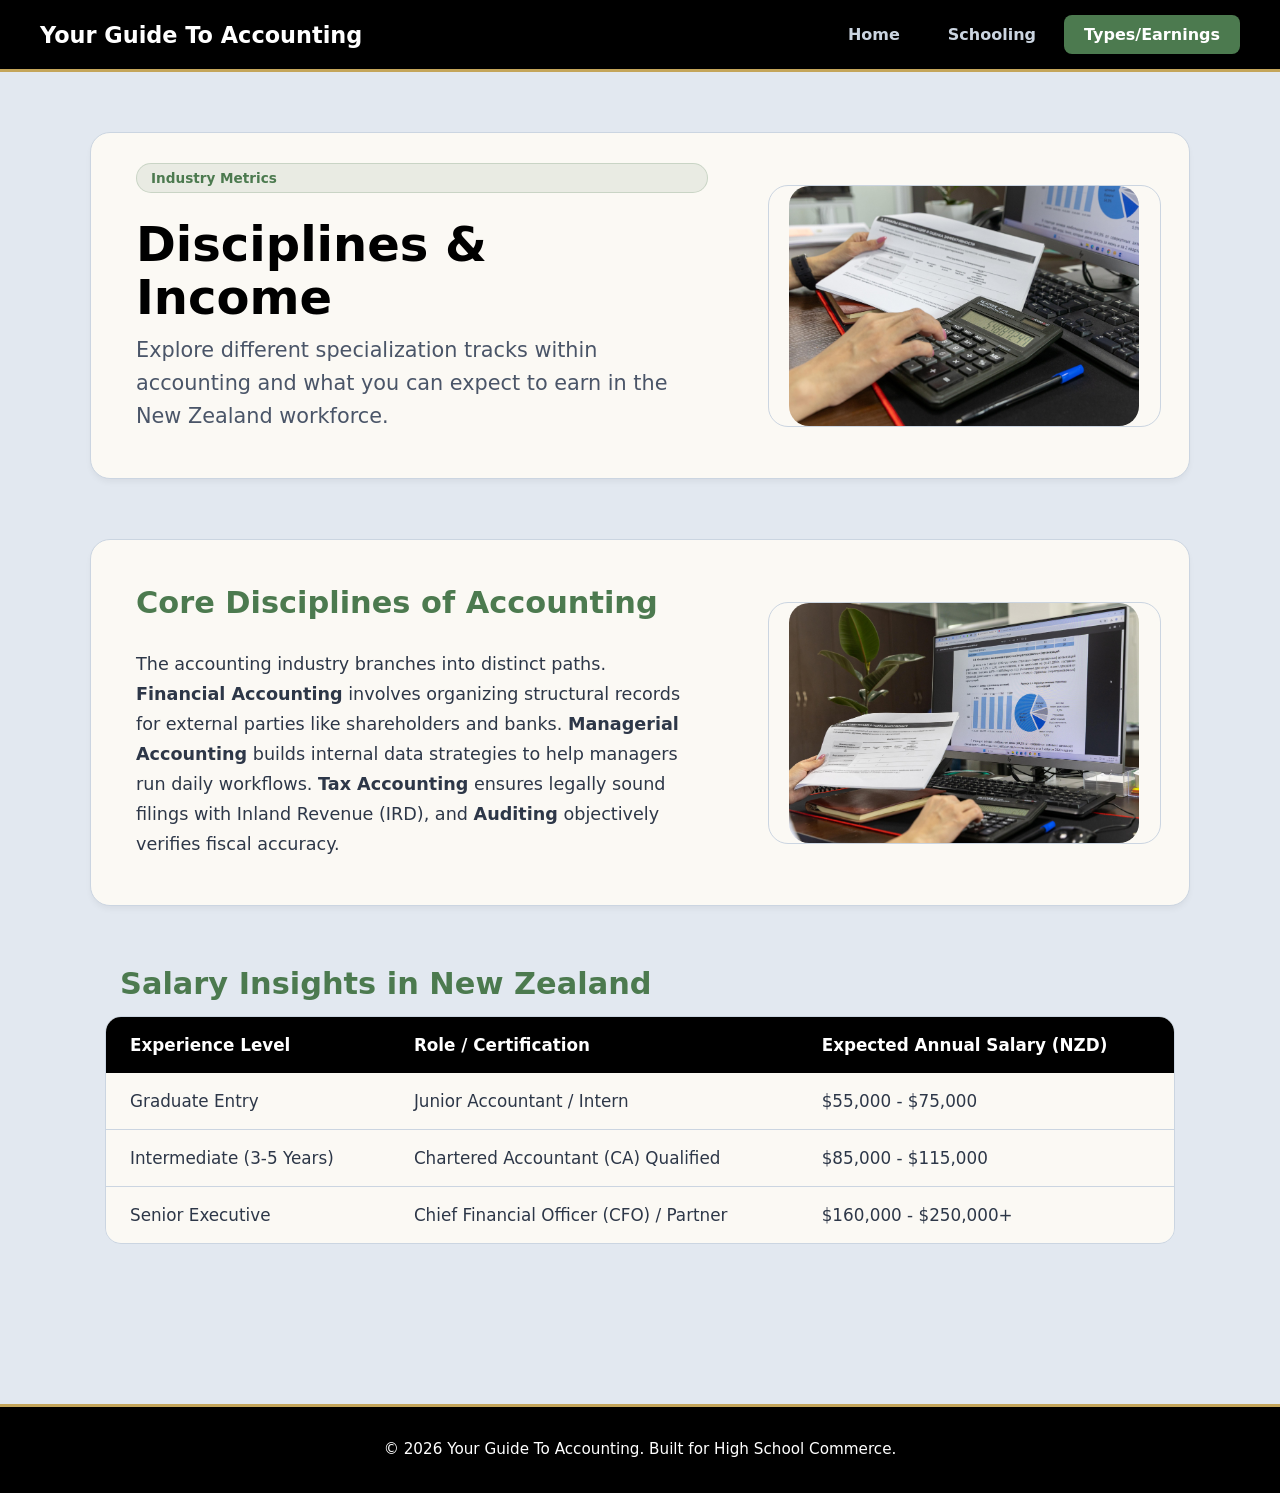
==== earnings.html @ c24c5341 "First upload of accounting website" ====
<!DOCTYPE html> 

<html lang="en"> 

<head> 

    <meta charset="UTF-8" /> 

    <meta name="viewport" content="width=device-width, initial-scale=1.0" /> 

    <title>Your Guide To Accounting - Types &amp; Earnings</title> 

    <link rel="stylesheet" href="style.css" /> 

</head> 

<body> 

 

    <!-- Top bar menu --> 

    <header class="header-container"> 

        <span class="site-title">Your Guide To Accounting</span> 

        <ul class="navbar"> 

            <li><a href="index.html">Home</a></li> 

            <li><a href="schooling.html">Schooling</a></li> 

            <li><a href="earnings.html" class="active">Types/Earnings</a></li> 

        </ul> 

    </header> 

     

    <main class="container"> 

         

        <!-- Main introduction section row --> 

        <section class="content-row"> 

            <div class="text-block"> 

                <span class="badge">Industry Metrics</span> 

                <h1 class="hero-title">Disciplines &amp; Income</h1> 

                <p class="hero-subtitle"> 

                    Explore different specialization tracks within accounting and what you can expect to earn in the New Zealand workforce. 

                </p> 

            </div> 

            <div class="image-block"> 

                <img src="images/pexels-bia-limova-1908542654-33175649.jpg" alt="Hand writing calculations near a calculator on a business workspace" /> 

            </div> 

        </section> 

 

        <!-- Explaining the different types of accounting --> 

        <section class="content-row"> 

            <div class="text-block"> 

                <h2>Core Disciplines of Accounting</h2> 

                <p> 

                    The accounting industry branches into distinct paths. <strong>Financial Accounting</strong> involves organizing structural records for external parties like shareholders and banks. <strong>Managerial Accounting</strong> builds internal data strategies to help managers run daily workflows. <strong>Tax Accounting</strong> ensures legally sound filings with Inland Revenue (IRD), and <strong>Auditing</strong> objectively verifies fiscal accuracy. 

                </p> 

            </div> 

            <div class="image-block"> 

                <img src="images/pexels-bia-limova-1908542654-33175656.jpg" alt="A person working through dynamic corporate spreadsheets on a monitor" /> 

            </div> 

        </section> 

         

        <!-- This section creates a formatted data table to show salary info --> 

        <section class="table-section"> 

            <h2>Salary Insights in New Zealand</h2> 

            <div class="table-wrapper"> 

                <table class="data-table"> 

                    <thead> 

                        <tr> 

                            <th>Experience Level</th> 

                            <th>Role / Certification</th> 

                            <th>Expected Annual Salary (NZD)</th> 

                        </tr> 

                    </thead> 

                    <tbody> 

                        <tr> 

                            <td>Graduate Entry</td> 

                            <td>Junior Accountant / Intern</td> 

                            <td>$55,000 - $75,000</td> 

                        </tr> 

                        <tr> 

                            <td>Intermediate (3-5 Years)</td> 

                            <td>Chartered Accountant (CA) Qualified</td> 

                            <td>$85,000 - $115,000</td> 

                        </tr> 

                        <tr> 

                            <td>Senior Executive</td> 

                            <td>Chief Financial Officer (CFO) / Partner</td> 

                            <td>$160,000 - $250,000+</td> 

                        </tr> 

                    </tbody> 

                </table> 

            </div> 

        </section> 

 

    </main> 

 

    <footer class="site-footer"> 

        <p>&copy; 2026 Your Guide To Accounting. Built for High School Commerce.</p> 

    </footer> 

 

</body> 

</html>
---- style.css ----
/* GENERAL STYLES FOR THE WHOLE PAGE */ 

body {  

    margin: 0;  

    padding: 0;  

    font-family: system-ui, -apple-system, BlinkMacSystemFont, "Segoe UI", Roboto, sans-serif; 

    background-color: #e2e8f0; /* Soft silver grey background canvas */ 

    color: #000000;             

} 

 

h1 { 

    color: #000000; 

} 

 

h2 { 

    color: #4C7A4F;            /* Section titles use your Kawakawa Green */ 

    font-size: 1.9rem; 

    margin: 15px; 

    font-weight: 700; 

} 

 

p { 

    font-size: 1.1rem; 

    line-height: 1.7;  

    margin: 15px; 

    color: #2d3748;            /* Dark charcoal text for comfortable reading */ 

} 

 

/* TOP BAR MENU AND BUTTON STYLES */ 

.header-container { 

    display: flex; 

    justify-content: space-between;  

    align-items: center; 

    background-color: #000000;      /* Pure black navigation header bar */ 

    padding: 5px 40px; 

    border-bottom: 3px solid #C4A55A; /* Gold ribbon indicator under the navbar */ 

} 

 

.site-title { 

    font-size: 1.4rem; 

    font-weight: bold; 

    color: #ffffff; 

} 

 

.navbar { 

    list-style-type: none;  

    margin: 0;  

    padding: 10px 0;  

    display: flex;          

    gap: 8px;               

} 

 

.navbar li a {  

    display: block;  

    color: #cbd5e1;  

    text-align: center;  

    padding: 10px 20px;  

    text-decoration: none;  

    font-weight: 600; 

    transition: all 0.2s ease;  

} 

 

/* This triggers when the user hovers their mouse cursor over a menu item */ 

.navbar li a:hover {  

    color: #C4A55A; /* Menu links slide into Gold on hover */ 

} 

 

/* This colors the button for whatever page the user is currently looking at */ 

.navbar li a.active { 

    color: #ffffff; 

    background-color: #4C7A4F; /* Current page tag matches your Green hex */ 

    border-radius: 8px; 

} 

 

/* TWO COLUMN CONTENT ROW STYLES (TEXT + IMAGE SIDE-BY-SIDE) */ 

.container { 

    max-width: 1100px;  

    margin: 0 auto;     

    padding: 20px; 

    margin-top: 40px; 

} 

 

.content-row { 

    display: grid; 

    grid-template-columns: 1.2fr 0.8fr;  

    gap: 60px; 

    align-items: center; 

    margin-bottom: 60px; 

    background-color: #fbf9f4; /* CHANGED: Clean cream beige inside content boxes */ 

    padding: 30px; 

    border-radius: 20px; 

    border: 1px solid #cbd5e1; 

    box-shadow: 0 4px 6px -1px rgba(0, 0, 0, 0.05); 

} 

 

.text-block { 

    display: flex; 

    flex-direction: column; 

    justify-content: center; 

} 

 

.image-block { 

    width: 100%; 

    display: flex; 

    justify-content: center; 

    overflow: hidden;  

    border-radius: 20px; 

    border: 1px solid #cbd5e1; 

} 

 

.image-block img { 

    width: 100%; 

    max-width: 350px; 

    height: 240px;        

    object-fit: cover;    

    border-radius: 20px;  

    transition: transform 0.4s ease;  

} 

 

.image-block:hover img { 

    transform: scale(1.05);  

} 

 

.hero-title { 

    font-size: 3rem; 

    font-weight: 800; 

    margin: 15px 15px 5px 15px; 

    line-height: 1.1; 

} 

 

.hero-subtitle { 

    color: #4a5568; 

    font-size: 1.3rem; 

    font-weight: normal; 

    line-height: 1.6; 

    margin: 5px 15px 15px 15px; 

} 

 

/* SCHOOLING PATHWAY TIMELINE AND GRID STYLES */ 

.badge { 

    display: inline-block; 

    background-color: rgba(76, 122, 79, 0.1); /* Subtle green tint glow capsule */ 

    color: #4C7A4F;                           /* Green badge typography text */ 

    padding: 6px 14px; 

    border-radius: 100px; 

    font-size: 0.85rem; 

    font-weight: 600; 

    margin-bottom: 10px; 

    border: 1px solid rgba(76, 122, 79, 0.2); 

    margin-left: 15px; 

} 

 

.section-divider-title { 

    font-size: 2rem; 

    color: #000000; 

    font-weight: bold; 

    margin: 60px 15px 25px 15px; 

} 

 

.timeline-container { 

    display: grid; 

    grid-template-columns: repeat(3, 1fr); 

    gap: 25px; 

    margin: 15px; 

} 

 

.timeline-card { 

    background-color: #fbf9f4; /* CHANGED: Clean cream beige background for timeline cards */ 

    padding: 25px; 

    border-radius: 20px; 

    border: 1px solid #cbd5e1; 

    box-shadow: 0 4px 6px -1px rgba(0, 0, 0, 0.05); 

    transition: all 0.3s ease; 

} 

 

.timeline-card:hover { 

    transform: translateY(-5px);  

    border-color: #4C7A4F; /* Cards light up green on mouse focus hover */ 

} 

 

.card-header { 

    display: flex; 

    flex-direction: column; 

    gap: 8px; 

    margin-bottom: 15px; 

} 

 

.step-number { 

    align-self: flex-start; 

    background-color: #4C7A4F; /* Year tag boxes filled with Kawakawa Green */ 

    color: #ffffff; 

    font-weight: bold; 

    font-size: 0.85rem; 

    padding: 4px 10px; 

    border-radius: 6px; 

} 

 

.step-title { 

    color: #000000; 

    font-size: 1.4rem; 

    font-weight: bold; 

} 

 

.timeline-card p { 

    margin: 0; 

    font-size: 1rem; 

    color: #4a5568; 

    line-height: 1.6; 

} 

 

.info-grid { 

    display: grid; 

    grid-template-columns: 1fr 1fr; 

    gap: 30px; 

    margin: 15px; 

} 

 

.grid-card { 

    background-color: #fbf9f4; /* CHANGED: Clean cream beige backdrop for university path blocks */ 

    border-radius: 20px; 

    overflow: hidden; 

    border: 1px solid #cbd5e1; 

    box-shadow: 0 4px 6px -1px rgba(0, 0, 0, 0.05); 

    transition: border-color 0.3s ease; 

} 

 

.grid-card:hover { 

    border-color: #4C7A4F; /* University path cards highlight green on hover */ 

} 

 

.grid-image { 

    overflow: hidden; 

    width: 100%; 

    height: 220px; 

} 

 

.grid-image img { 

    width: 100%; 

    height: 100%; 

    object-fit: cover; 

    transition: transform 0.4s ease; 

} 

 

.grid-card:hover .grid-image img { 

    transform: scale(1.05); 

} 

 

.grid-content { 

    padding: 25px; 

} 

 

.grid-content h3 { 

    margin: 0 0 10px 0; 

    color: #000000; 

    font-size: 1.6rem; 

    font-weight: bold; 

} 

 

.grid-content p { 

    margin: 0; 

    font-size: 1.05rem; 

    color: #4a5568; 

    line-height: 1.6; 

} 

 

.top-link { 

    color: #4C7A4F; /* Back to top links set to Kawakawa Green */ 

    text-decoration: none; 

    font-size: 1rem; 

    font-weight: 600; 

    margin: 20px 15px; 

    display: inline-block; 

    transition: color 0.2s ease; 

} 

 

.top-link:hover { 

    color: #C4A55A; /* Link turns Gold when hovered */ 

} 

 

/* SALARY DATA TABLE STYLES */ 

.table-section { 

    margin: 60px 15px; 

} 

 

.table-wrapper { 

    overflow-x: auto;  

    border-radius: 16px; 

    border: 1px solid #cbd5e1; 

} 

 

.data-table { 

    width: 100%; 

    border-collapse: collapse;  

    background-color: #fbf9f4; /* CHANGED: Data table body background uses cream beige */ 

    text-align: left; 

    font-size: 1.05rem; 

} 

 

.data-table th { 

    background-color: #000000; /* Table row heading banner set to pure black */ 

    color: #ffffff;             

    padding: 18px 24px; 

    font-weight: 600; 

} 

 

.data-table td { 

    padding: 18px 24px; 

    border-bottom: 1px solid #cbd5e1; 

    color: #2d3748; 

} 

 

.data-table tbody tr:last-child td { 

    border-bottom: none;  

} 

 

.data-table tbody tr:hover td { 

    color: #000000; 

    background-color: rgba(76, 122, 79, 0.03); /* Soft row tracking hover tint */ 

} 

 

/* SITE FOOTER AREA STYLES */ 

.site-footer { 

    text-align: center; 

    padding: 30px; 

    margin-top: 80px; 

    border-top: 3px solid #C4A55A; /* Gold crown divider line above footer */ 

    background-color: #000000;     /* Solid black layout footer row wrap block */ 

} 

 

.site-footer p { 

    font-size: 0.95rem; 

    color: #ffffff; 

    margin: 0; 

}
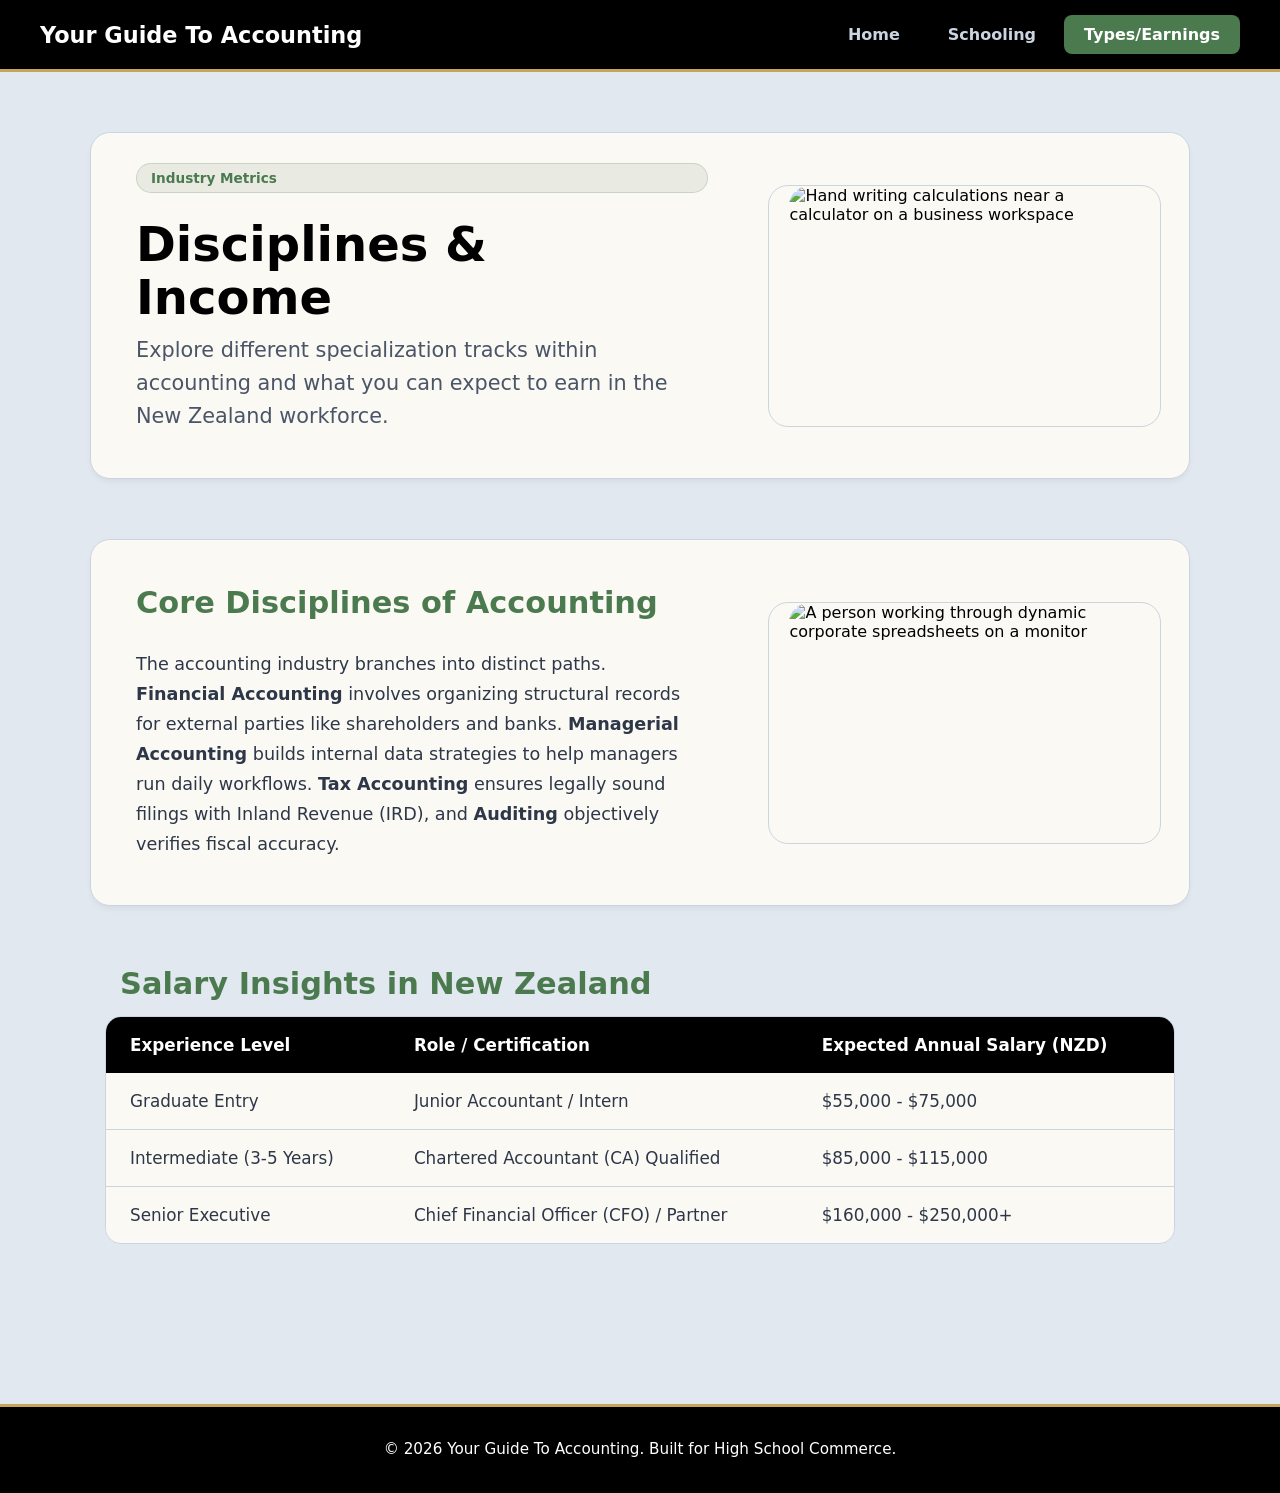
==== commit 3108c09c: "Rename of image files" ====
--- a/earnings.html
+++ b/earnings.html
@@ -1,186 +1,90 @@
 <!DOCTYPE html> 
-
 <html lang="en"> 
-
 <head> 
-
     <meta charset="UTF-8" /> 
-
     <meta name="viewport" content="width=device-width, initial-scale=1.0" /> 
-
     <title>Your Guide To Accounting - Types &amp; Earnings</title> 
-
     <link rel="stylesheet" href="style.css" /> 
-
 </head> 
-
 <body> 
 
- 
-
     <!-- Top bar menu --> 
-
     <header class="header-container"> 
-
         <span class="site-title">Your Guide To Accounting</span> 
-
         <ul class="navbar"> 
-
             <li><a href="index.html">Home</a></li> 
-
             <li><a href="schooling.html">Schooling</a></li> 
-
             <li><a href="earnings.html" class="active">Types/Earnings</a></li> 
-
         </ul> 
-
     </header> 
-
      
-
     <main class="container"> 
-
          
-
         <!-- Main introduction section row --> 
-
         <section class="content-row"> 
-
             <div class="text-block"> 
-
                 <span class="badge">Industry Metrics</span> 
-
                 <h1 class="hero-title">Disciplines &amp; Income</h1> 
-
                 <p class="hero-subtitle"> 
-
                     Explore different specialization tracks within accounting and what you can expect to earn in the New Zealand workforce. 
-
                 </p> 
-
             </div> 
-
             <div class="image-block"> 
-
-                <img src="images/pexels-bia-limova-1908542654-33175649.jpg" alt="Hand writing calculations near a calculator on a business workspace" /> 
-
+                <img src="assets/images/calculating-numbers.avif" alt="Hand writing calculations near a calculator on a business workspace" /> 
             </div> 
-
         </section> 
 
- 
-
         <!-- Explaining the different types of accounting --> 
-
         <section class="content-row"> 
-
             <div class="text-block"> 
-
                 <h2>Core Disciplines of Accounting</h2> 
-
                 <p> 
-
                     The accounting industry branches into distinct paths. <strong>Financial Accounting</strong> involves organizing structural records for external parties like shareholders and banks. <strong>Managerial Accounting</strong> builds internal data strategies to help managers run daily workflows. <strong>Tax Accounting</strong> ensures legally sound filings with Inland Revenue (IRD), and <strong>Auditing</strong> objectively verifies fiscal accuracy. 
-
                 </p> 
-
             </div> 
-
             <div class="image-block"> 
-
-                <img src="images/pexels-bia-limova-1908542654-33175656.jpg" alt="A person working through dynamic corporate spreadsheets on a monitor" /> 
-
+                <img src="assets/images/statistics-graphs.jpg" alt="A person working through dynamic corporate spreadsheets on a monitor" /> 
             </div> 
-
         </section> 
-
          
-
         <!-- This section creates a formatted data table to show salary info --> 
-
         <section class="table-section"> 
-
             <h2>Salary Insights in New Zealand</h2> 
-
             <div class="table-wrapper"> 
-
                 <table class="data-table"> 
-
                     <thead> 
-
                         <tr> 
-
                             <th>Experience Level</th> 
-
                             <th>Role / Certification</th> 
-
                             <th>Expected Annual Salary (NZD)</th> 
-
                         </tr> 
-
                     </thead> 
-
                     <tbody> 
-
                         <tr> 
-
                             <td>Graduate Entry</td> 
-
                             <td>Junior Accountant / Intern</td> 
-
                             <td>$55,000 - $75,000</td> 
-
                         </tr> 
-
                         <tr> 
-
                             <td>Intermediate (3-5 Years)</td> 
-
                             <td>Chartered Accountant (CA) Qualified</td> 
-
                             <td>$85,000 - $115,000</td> 
-
                         </tr> 
-
                         <tr> 
-
                             <td>Senior Executive</td> 
-
                             <td>Chief Financial Officer (CFO) / Partner</td> 
-
                             <td>$160,000 - $250,000+</td> 
-
                         </tr> 
-
                     </tbody> 
-
                 </table> 
-
             </div> 
-
         </section> 
-
- 
 
     </main> 
 
- 
-
     <footer class="site-footer"> 
-
         <p>&copy; 2026 Your Guide To Accounting. Built for High School Commerce.</p> 
-
     </footer> 
 
- 
-
 </body> 
-
-</html> 
-
- 
-
- 
-
- 
-
+</html>
--- a/style.css
+++ b/style.css
@@ -1,665 +1,334 @@
-/* GENERAL STYLES FOR THE WHOLE PAGE */ 
-
-body {  
-
-    margin: 0;  
-
-    padding: 0;  
-
-    font-family: system-ui, -apple-system, BlinkMacSystemFont, "Segoe UI", Roboto, sans-serif; 
-
-    background-color: #e2e8f0; /* Soft silver grey background canvas */ 
-
-    color: #000000;             
-
-} 
-
- 
-
-h1 { 
-
-    color: #000000; 
-
-} 
-
- 
-
-h2 { 
-
-    color: #4C7A4F;            /* Section titles use your Kawakawa Green */ 
-
-    font-size: 1.9rem; 
-
-    margin: 15px; 
-
-    font-weight: 700; 
-
-} 
-
- 
-
-p { 
-
-    font-size: 1.1rem; 
-
-    line-height: 1.7;  
-
-    margin: 15px; 
-
-    color: #2d3748;            /* Dark charcoal text for comfortable reading */ 
-
-} 
-
- 
-
-/* TOP BAR MENU AND BUTTON STYLES */ 
-
-.header-container { 
-
-    display: flex; 
-
-    justify-content: space-between;  
-
-    align-items: center; 
-
-    background-color: #000000;      /* Pure black navigation header bar */ 
-
-    padding: 5px 40px; 
-
-    border-bottom: 3px solid #C4A55A; /* Gold ribbon indicator under the navbar */ 
-
-} 
-
- 
-
-.site-title { 
-
-    font-size: 1.4rem; 
-
-    font-weight: bold; 
-
-    color: #ffffff; 
-
-} 
-
- 
-
-.navbar { 
-
-    list-style-type: none;  
-
-    margin: 0;  
-
-    padding: 10px 0;  
-
-    display: flex;          
-
-    gap: 8px;               
-
-} 
-
- 
-
-.navbar li a {  
-
-    display: block;  
-
-    color: #cbd5e1;  
-
-    text-align: center;  
-
-    padding: 10px 20px;  
-
-    text-decoration: none;  
-
-    font-weight: 600; 
-
-    transition: all 0.2s ease;  
-
-} 
-
- 
-
-/* This triggers when the user hovers their mouse cursor over a menu item */ 
-
-.navbar li a:hover {  
-
-    color: #C4A55A; /* Menu links slide into Gold on hover */ 
-
-} 
-
- 
-
-/* This colors the button for whatever page the user is currently looking at */ 
-
-.navbar li a.active { 
-
-    color: #ffffff; 
-
-    background-color: #4C7A4F; /* Current page tag matches your Green hex */ 
-
-    border-radius: 8px; 
-
-} 
-
- 
-
-/* TWO COLUMN CONTENT ROW STYLES (TEXT + IMAGE SIDE-BY-SIDE) */ 
-
-.container { 
-
-    max-width: 1100px;  
-
-    margin: 0 auto;     
-
-    padding: 20px; 
-
-    margin-top: 40px; 
-
-} 
-
- 
-
-.content-row { 
-
-    display: grid; 
-
-    grid-template-columns: 1.2fr 0.8fr;  
-
-    gap: 60px; 
-
-    align-items: center; 
-
-    margin-bottom: 60px; 
-
-    background-color: #fbf9f4; /* CHANGED: Clean cream beige inside content boxes */ 
-
-    padding: 30px; 
-
+/* GENERAL STYLES FOR THE WHOLE PAGE */
+body { 
+    margin: 0; 
+    padding: 0; 
+    font-family: system-ui, -apple-system, BlinkMacSystemFont, "Segoe UI", Roboto, sans-serif;
+    background-color: #e2e8f0; /* Soft silver grey background canvas */
+    color: #000000;            
+}
+
+h1 {
+    color: #000000;
+}
+
+h2 {
+    color: #4C7A4F;            /* Section titles use your Kawakawa Green */
+    font-size: 1.9rem;
+    margin: 15px;
+    font-weight: 700;
+}
+
+p {
+    font-size: 1.1rem;
+    line-height: 1.7; 
+    margin: 15px;
+    color: #2d3748;            /* Dark charcoal text for comfortable reading */
+}
+
+/* TOP BAR MENU AND BUTTON STYLES */
+.header-container {
+    display: flex;
+    justify-content: space-between; 
+    align-items: center;
+    background-color: #000000;      /* Pure black navigation header bar */
+    padding: 5px 40px;
+    border-bottom: 3px solid #C4A55A; /* Gold ribbon indicator under the navbar */
+}
+
+.site-title {
+    font-size: 1.4rem;
+    font-weight: bold;
+    color: #ffffff;
+}
+
+.navbar {
+    list-style-type: none; 
+    margin: 0; 
+    padding: 10px 0; 
+    display: flex;         
+    gap: 8px;              
+}
+
+.navbar li a { 
+    display: block; 
+    color: #cbd5e1; 
+    text-align: center; 
+    padding: 10px 20px; 
+    text-decoration: none; 
+    font-weight: 600;
+    transition: all 0.2s ease; 
+}
+
+/* This triggers when the user hovers their mouse cursor over a menu item */
+.navbar li a:hover { 
+    color: #C4A55A; /* Menu links slide into Gold on hover */
+}
+
+/* This colors the button for whatever page the user is currently looking at */
+.navbar li a.active {
+    color: #ffffff;
+    background-color: #4C7A4F; /* Current page tag matches your Green hex */
+    border-radius: 8px;
+}
+
+/* TWO COLUMN CONTENT ROW STYLES (TEXT + IMAGE SIDE-BY-SIDE) */
+.container {
+    max-width: 1100px; 
+    margin: 0 auto;    
+    padding: 20px;
+    margin-top: 40px;
+}
+
+.content-row {
+    display: grid;
+    grid-template-columns: 1.2fr 0.8fr; 
+    gap: 60px;
+    align-items: center;
+    margin-bottom: 60px;
+    background-color: #fbf9f4; /* Clean cream beige inside content boxes */
+    padding: 30px;
+    border-radius: 20px;
+    border: 1px solid #cbd5e1;
+    box-shadow: 0 4px 6px -1px rgba(0, 0, 0, 0.05);
+}
+
+.text-block {
+    display: flex;
+    flex-direction: column;
+    justify-content: center;
+}
+
+.image-block {
+    width: 100%;
+    display: flex;
+    justify-content: center;
+    overflow: hidden; 
+    border-radius: 20px;
+    border: 1px solid #cbd5e1;
+}
+
+.image-block img {
+    width: 100%;
+    max-width: 350px;
+    height: 240px;       
+    object-fit: cover;   
     border-radius: 20px; 
-
-    border: 1px solid #cbd5e1; 
-
-    box-shadow: 0 4px 6px -1px rgba(0, 0, 0, 0.05); 
-
-} 
-
- 
-
-.text-block { 
-
-    display: flex; 
-
-    flex-direction: column; 
-
-    justify-content: center; 
-
-} 
-
- 
-
-.image-block { 
-
-    width: 100%; 
-
-    display: flex; 
-
-    justify-content: center; 
-
-    overflow: hidden;  
-
-    border-radius: 20px; 
-
-    border: 1px solid #cbd5e1; 
-
-} 
-
- 
-
-.image-block img { 
-
-    width: 100%; 
-
-    max-width: 350px; 
-
-    height: 240px;        
-
-    object-fit: cover;    
-
-    border-radius: 20px;  
-
-    transition: transform 0.4s ease;  
-
-} 
-
- 
-
-.image-block:hover img { 
-
-    transform: scale(1.05);  
-
-} 
-
- 
-
-.hero-title { 
-
-    font-size: 3rem; 
-
-    font-weight: 800; 
-
-    margin: 15px 15px 5px 15px; 
-
-    line-height: 1.1; 
-
-} 
-
- 
-
-.hero-subtitle { 
-
-    color: #4a5568; 
-
-    font-size: 1.3rem; 
-
-    font-weight: normal; 
-
-    line-height: 1.6; 
-
-    margin: 5px 15px 15px 15px; 
-
-} 
-
- 
-
-/* SCHOOLING PATHWAY TIMELINE AND GRID STYLES */ 
-
-.badge { 
-
-    display: inline-block; 
-
-    background-color: rgba(76, 122, 79, 0.1); /* Subtle green tint glow capsule */ 
-
-    color: #4C7A4F;                           /* Green badge typography text */ 
-
-    padding: 6px 14px; 
-
-    border-radius: 100px; 
-
-    font-size: 0.85rem; 
-
-    font-weight: 600; 
-
-    margin-bottom: 10px; 
-
-    border: 1px solid rgba(76, 122, 79, 0.2); 
-
-    margin-left: 15px; 
-
-} 
-
- 
-
-.section-divider-title { 
-
-    font-size: 2rem; 
-
-    color: #000000; 
-
-    font-weight: bold; 
-
-    margin: 60px 15px 25px 15px; 
-
-} 
-
- 
-
-.timeline-container { 
-
-    display: grid; 
-
-    grid-template-columns: repeat(3, 1fr); 
-
-    gap: 25px; 
-
-    margin: 15px; 
-
-} 
-
- 
-
-.timeline-card { 
-
-    background-color: #fbf9f4; /* CHANGED: Clean cream beige background for timeline cards */ 
-
-    padding: 25px; 
-
-    border-radius: 20px; 
-
-    border: 1px solid #cbd5e1; 
-
-    box-shadow: 0 4px 6px -1px rgba(0, 0, 0, 0.05); 
-
-    transition: all 0.3s ease; 
-
-} 
-
- 
-
-.timeline-card:hover { 
-
-    transform: translateY(-5px);  
-
-    border-color: #4C7A4F; /* Cards light up green on mouse focus hover */ 
-
-} 
-
- 
-
-.card-header { 
-
-    display: flex; 
-
-    flex-direction: column; 
-
-    gap: 8px; 
-
-    margin-bottom: 15px; 
-
-} 
-
- 
-
-.step-number { 
-
-    align-self: flex-start; 
-
-    background-color: #4C7A4F; /* Year tag boxes filled with Kawakawa Green */ 
-
-    color: #ffffff; 
-
-    font-weight: bold; 
-
-    font-size: 0.85rem; 
-
-    padding: 4px 10px; 
-
-    border-radius: 6px; 
-
-} 
-
- 
-
-.step-title { 
-
-    color: #000000; 
-
-    font-size: 1.4rem; 
-
-    font-weight: bold; 
-
-} 
-
- 
-
-.timeline-card p { 
-
-    margin: 0; 
-
-    font-size: 1rem; 
-
-    color: #4a5568; 
-
-    line-height: 1.6; 
-
-} 
-
- 
-
-.info-grid { 
-
-    display: grid; 
-
-    grid-template-columns: 1fr 1fr; 
-
-    gap: 30px; 
-
-    margin: 15px; 
-
-} 
-
- 
-
-.grid-card { 
-
-    background-color: #fbf9f4; /* CHANGED: Clean cream beige backdrop for university path blocks */ 
-
-    border-radius: 20px; 
-
-    overflow: hidden; 
-
-    border: 1px solid #cbd5e1; 
-
-    box-shadow: 0 4px 6px -1px rgba(0, 0, 0, 0.05); 
-
-    transition: border-color 0.3s ease; 
-
-} 
-
- 
-
-.grid-card:hover { 
-
-    border-color: #4C7A4F; /* University path cards highlight green on hover */ 
-
-} 
-
- 
-
-.grid-image { 
-
-    overflow: hidden; 
-
-    width: 100%; 
-
-    height: 220px; 
-
-} 
-
- 
-
-.grid-image img { 
-
-    width: 100%; 
-
-    height: 100%; 
-
-    object-fit: cover; 
-
     transition: transform 0.4s ease; 
-
-} 
-
- 
-
-.grid-card:hover .grid-image img { 
-
+}
+
+.image-block:hover img {
     transform: scale(1.05); 
-
-} 
-
- 
-
-.grid-content { 
-
-    padding: 25px; 
-
-} 
-
- 
-
-.grid-content h3 { 
-
-    margin: 0 0 10px 0; 
-
-    color: #000000; 
-
-    font-size: 1.6rem; 
-
-    font-weight: bold; 
-
-} 
-
- 
-
-.grid-content p { 
-
-    margin: 0; 
-
-    font-size: 1.05rem; 
-
-    color: #4a5568; 
-
-    line-height: 1.6; 
-
-} 
-
- 
-
-.top-link { 
-
-    color: #4C7A4F; /* Back to top links set to Kawakawa Green */ 
-
-    text-decoration: none; 
-
-    font-size: 1rem; 
-
-    font-weight: 600; 
-
-    margin: 20px 15px; 
-
-    display: inline-block; 
-
-    transition: color 0.2s ease; 
-
-} 
-
- 
-
-.top-link:hover { 
-
-    color: #C4A55A; /* Link turns Gold when hovered */ 
-
-} 
-
- 
-
-/* SALARY DATA TABLE STYLES */ 
-
-.table-section { 
-
-    margin: 60px 15px; 
-
-} 
-
- 
-
-.table-wrapper { 
-
-    overflow-x: auto;  
-
-    border-radius: 16px; 
-
-    border: 1px solid #cbd5e1; 
-
-} 
-
- 
-
-.data-table { 
-
-    width: 100%; 
-
-    border-collapse: collapse;  
-
-    background-color: #fbf9f4; /* CHANGED: Data table body background uses cream beige */ 
-
-    text-align: left; 
-
-    font-size: 1.05rem; 
-
-} 
-
- 
-
-.data-table th { 
-
-    background-color: #000000; /* Table row heading banner set to pure black */ 
-
-    color: #ffffff;             
-
-    padding: 18px 24px; 
-
-    font-weight: 600; 
-
-} 
-
- 
-
-.data-table td { 
-
-    padding: 18px 24px; 
-
-    border-bottom: 1px solid #cbd5e1; 
-
-    color: #2d3748; 
-
-} 
-
- 
-
-.data-table tbody tr:last-child td { 
-
-    border-bottom: none;  
-
-} 
-
- 
-
-.data-table tbody tr:hover td { 
-
-    color: #000000; 
-
-    background-color: rgba(76, 122, 79, 0.03); /* Soft row tracking hover tint */ 
-
-} 
-
- 
-
-/* SITE FOOTER AREA STYLES */ 
-
-.site-footer { 
-
-    text-align: center; 
-
-    padding: 30px; 
-
-    margin-top: 80px; 
-
-    border-top: 3px solid #C4A55A; /* Gold crown divider line above footer */ 
-
-    background-color: #000000;     /* Solid black layout footer row wrap block */ 
-
-} 
-
- 
-
-.site-footer p { 
-
-    font-size: 0.95rem; 
-
-    color: #ffffff; 
-
-    margin: 0; 
-
-} +}
+
+.hero-title {
+    font-size: 3rem;
+    font-weight: 800;
+    margin: 15px 15px 5px 15px;
+    line-height: 1.1;
+}
+
+.hero-subtitle {
+    color: #4a5568;
+    font-size: 1.3rem;
+    font-weight: normal;
+    line-height: 1.6;
+    margin: 5px 15px 15px 15px;
+}
+
+/* SCHOOLING PATHWAY TIMELINE AND GRID STYLES */
+.badge {
+    display: inline-block;
+    background-color: rgba(76, 122, 79, 0.1); /* Subtle green tint glow capsule */
+    color: #4C7A4F;                           /* Green badge typography text */
+    padding: 6px 14px;
+    border-radius: 100px;
+    font-size: 0.85rem;
+    font-weight: 600;
+    margin-bottom: 10px;
+    border: 1px solid rgba(76, 122, 79, 0.2);
+    margin-left: 15px;
+}
+
+.section-divider-title {
+    font-size: 2rem;
+    color: #000000;
+    font-weight: bold;
+    margin: 60px 15px 25px 15px;
+}
+
+.timeline-container {
+    display: grid;
+    grid-template-columns: repeat(3, 1fr);
+    gap: 25px;
+    margin: 15px;
+}
+
+.timeline-card {
+    background-color: #fbf9f4; /* Clean cream beige background for timeline cards */
+    padding: 25px;
+    border-radius: 20px;
+    border: 1px solid #cbd5e1;
+    box-shadow: 0 4px 6px -1px rgba(0, 0, 0, 0.05);
+    transition: all 0.3s ease;
+}
+
+.timeline-card:hover {
+    transform: translateY(-5px); 
+    border-color: #4C7A4F; /* Cards light up green on mouse focus hover */
+}
+
+.card-header {
+    display: flex;
+    flex-direction: column;
+    gap: 8px;
+    margin-bottom: 15px;
+}
+
+.step-number {
+    align-self: flex-start;
+    background-color: #4C7A4F; /* Year tag boxes filled with Kawakawa Green */
+    color: #ffffff;
+    font-weight: bold;
+    font-size: 0.85rem;
+    padding: 4px 10px;
+    border-radius: 6px;
+}
+
+.step-title {
+    color: #000000;
+    font-size: 1.4rem;
+    font-weight: bold;
+}
+
+.timeline-card p {
+    margin: 0;
+    font-size: 1rem;
+    color: #4a5568;
+    line-height: 1.6;
+}
+
+/* INFO GRID ARCHITECTURE */
+.info-grid {
+    display: grid;
+    grid-template-columns: 1fr 1fr;
+    gap: 30px;
+    margin: 15px;
+}
+
+.grid-card {
+    background-color: #fbf9f4; /* Clean cream beige backdrop for university path blocks */
+    border-radius: 20px;
+    overflow: hidden;
+    border: 1px solid #cbd5e1;
+    box-shadow: 0 4px 6px -1px rgba(0, 0, 0, 0.05);
+    transition: border-color 0.3s ease;
+}
+
+.grid-card:hover {
+    border-color: #4C7A4F; /* University path cards highlight green on hover */
+}
+
+.grid-image {
+    overflow: hidden;
+    width: 100%;
+    height: 220px;
+}
+
+.grid-image img {
+    width: 100%;
+    height: 100%;
+    object-fit: cover;
+    transition: transform 0.4s ease;
+}
+
+.grid-card:hover .grid-image img {
+    transform: scale(1.05);
+}
+
+.grid-content {
+    padding: 25px;
+}
+
+.grid-content h3 {
+    margin: 0 0 10px 0;
+    color: #000000;
+    font-size: 1.6rem;
+    font-weight: bold;
+}
+
+.grid-content p {
+    margin: 0;
+    font-size: 1.05rem;
+    color: #4a5568;
+    line-height: 1.6;
+}
+
+.top-link {
+    color: #4C7A4F; /* Back to top links set to Kawakawa Green */
+    text-decoration: none;
+    font-size: 1rem;
+    font-weight: 600;
+    margin: 20px 15px;
+    display: inline-block;
+    transition: color 0.2s ease;
+}
+
+.top-link:hover {
+    color: #C4A55A; /* Link turns Gold when hovered */
+}
+
+/* SALARY DATA TABLE STYLES */
+.table-section {
+    margin: 60px 15px;
+}
+
+.table-wrapper {
+    overflow-x: auto; 
+    border-radius: 16px;
+    border: 1px solid #cbd5e1;
+}
+
+.data-table {
+    width: 100%;
+    border-collapse: collapse; 
+    background-color: #fbf9f4; /* Data table body background uses cream beige */
+    text-align: left;
+    font-size: 1.05rem;
+}
+
+.data-table th {
+    background-color: #000000; /* Table row heading banner set to pure black */
+    color: #ffffff;            
+    padding: 18px 24px;
+    font-weight: 600;
+}
+
+.data-table td {
+    padding: 18px 24px;
+    border-bottom: 1px solid #cbd5e1;
+    color: #2d3748;
+}
+
+.data-table tbody tr:last-child td {
+    border-bottom: none; 
+}
+
+.data-table tbody tr:hover td {
+    color: #000000;
+    background-color: rgba(76, 122, 79, 0.03); /* Soft row tracking hover tint */
+}
+
+/* SITE FOOTER AREA STYLES */
+.site-footer {
+    text-align: center;
+    padding: 30px;
+    margin-top: 80px;
+    border-top: 3px solid #C4A55A; /* Gold crown divider line above footer */
+    background-color: #000000;     /* Solid black layout footer row wrap block */
+}
+
+.site-footer p {
+    font-size: 0.95rem;
+    color: #ffffff;
+    margin: 0;
+}
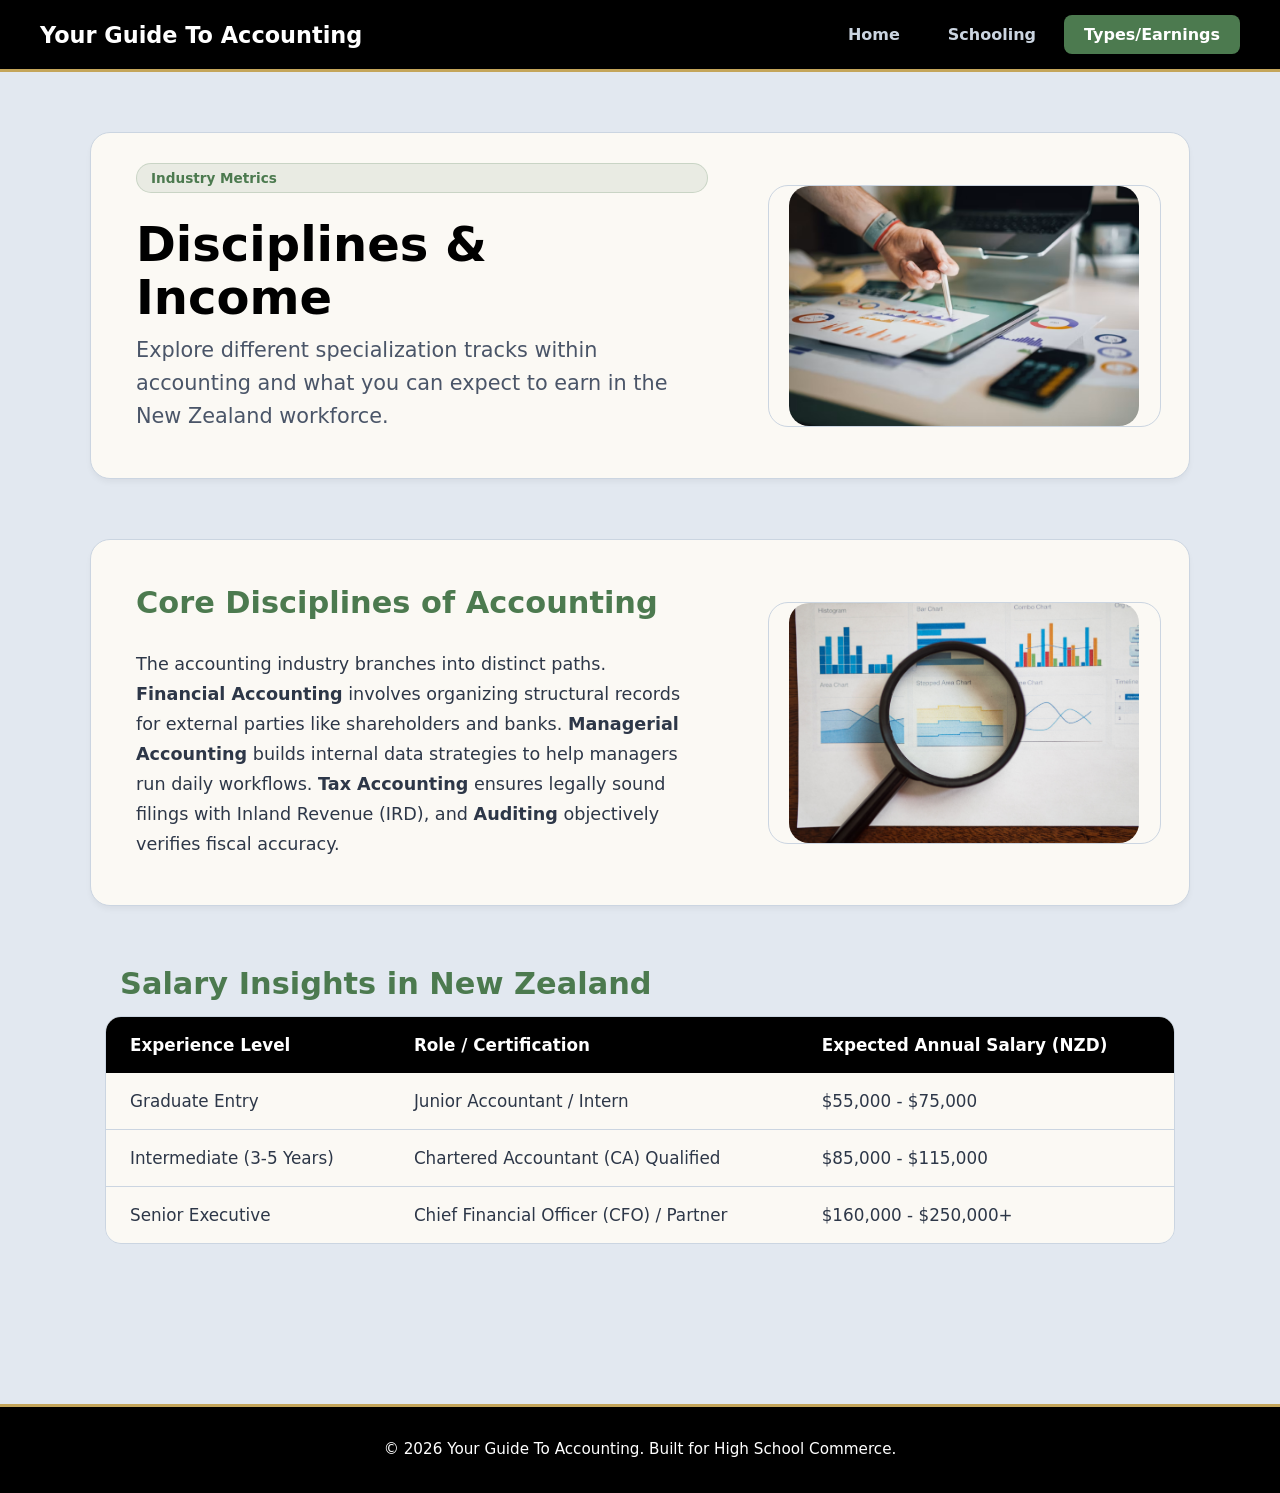
==== commit 27d43ae7: "Final" ====
--- a/earnings.html
+++ b/earnings.html
@@ -30,7 +30,8 @@
                 </p> 
             </div> 
             <div class="image-block"> 
-                <img src="assets/images/calculating-numbers.avif" alt="Hand writing calculations near a calculator on a business workspace" /> 
+                <!-- FIX: Perfect path and capitals from your sidebar -->
+                <img src="assets/images/Calculating-numbers.avif" alt="Hand writing calculations near a calculator on a business workspace" /> 
             </div> 
         </section> 
 
@@ -43,7 +44,8 @@
                 </p> 
             </div> 
             <div class="image-block"> 
-                <img src="assets/images/statistics-graphs.jpg" alt="A person working through dynamic corporate spreadsheets on a monitor" /> 
+                <!-- FIX: Perfect path and capitals from your sidebar -->
+                <img src="assets/images/Statistics-graphs.jpg" alt="A person working through dynamic corporate spreadsheets on a monitor" /> 
             </div> 
         </section> 
          
